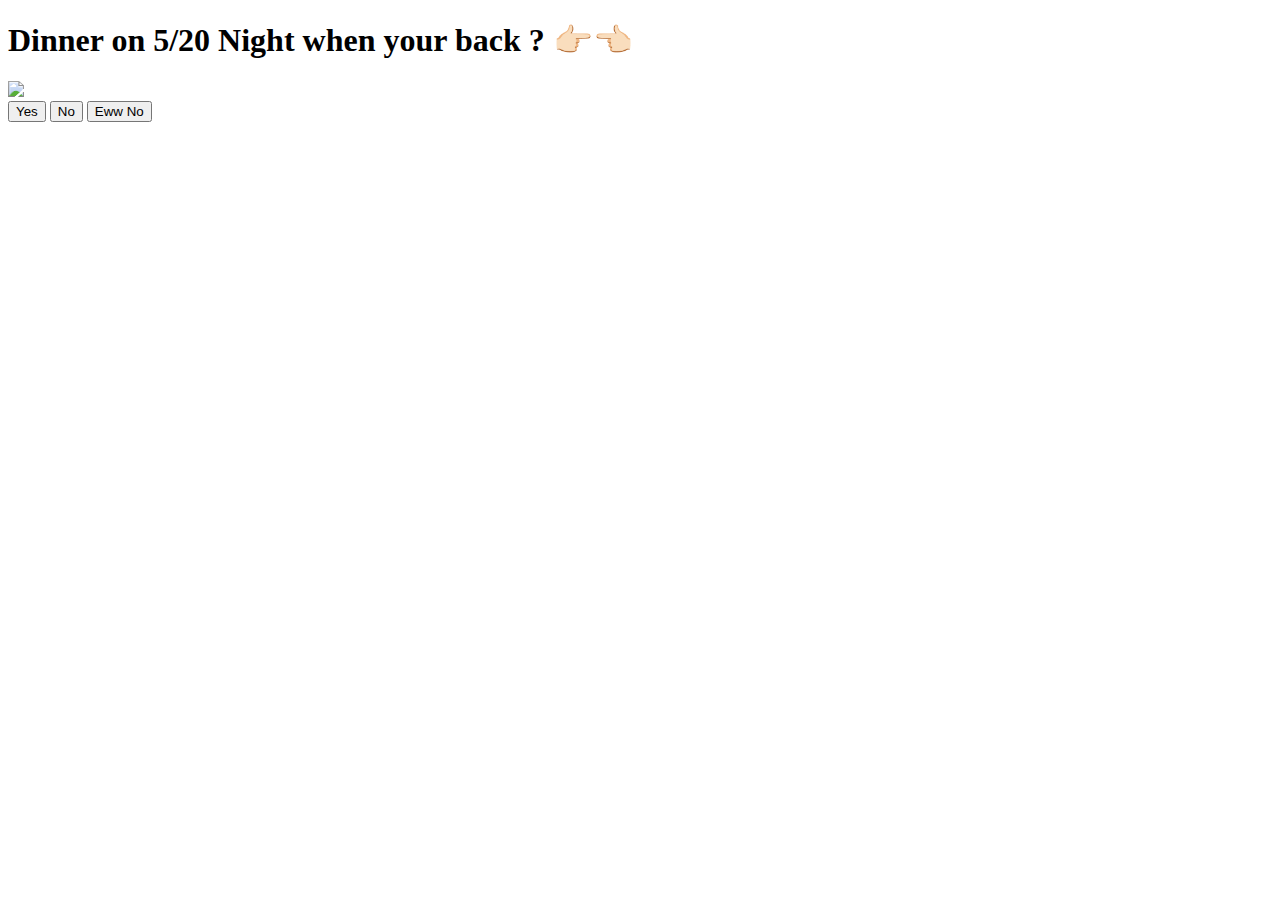
==== index.html @ ed6fb9ff "Create index.html" ====
<!DOCTYPE html>
<html>
    <head>
        <link rel="stylesheet" href="styles.css">
        <title>Peter's invite</title>

    </head> 
    <body>
        <div class="container">
                <h1 class = "header_text">Dinner on 5/20 Night when your back ? 👉🏻👈🏻</h1>
		
            </div>
            <div class="gif_container">
                <img src="giphy.gif">
            </div>
            <div class = "buttons">
                <button class="btn" id = "yesButton" onclick="nextPage()">Yes</button>
                <button class="btn" id="noButton" onmouseover="moveButton()" onclick="moveButton()">No</button>
		<button class="btn" id="ewButton" onmouseover="moveButton()" onclick="moveButton()">Eww No</button>
                <script>
                    function nextPage() {
                        window.location.href = "yes.html";
                    }
                    
                    function moveButton() {
                        var x = Math.random() * (window.innerWidth - document.getElementById('noButton').offsetWidth) - 85;
                        var y = Math.random() * (window.innerHeight - document.getElementById('noButton').offsetHeight) - 40;
                        document.getElementById('noButton').style.left = `${x}px`;
                        document.getElementById('noButton').style.top = `${y}px`;
			
			var x = Math.random() * (window.innerWidth - document.getElementById('noButton').offsetWidth) - 55;
                        var y = Math.random() * (window.innerHeight - document.getElementById('noButton').offsetHeight) - 30;
			document.getElementById('ewButton').style.left = `${x}px`;
                        document.getElementById('ewButton').style.top = `${y}px`;
                    }
                </script> 
            </div>
        </div>
       
    </body> 

</html>
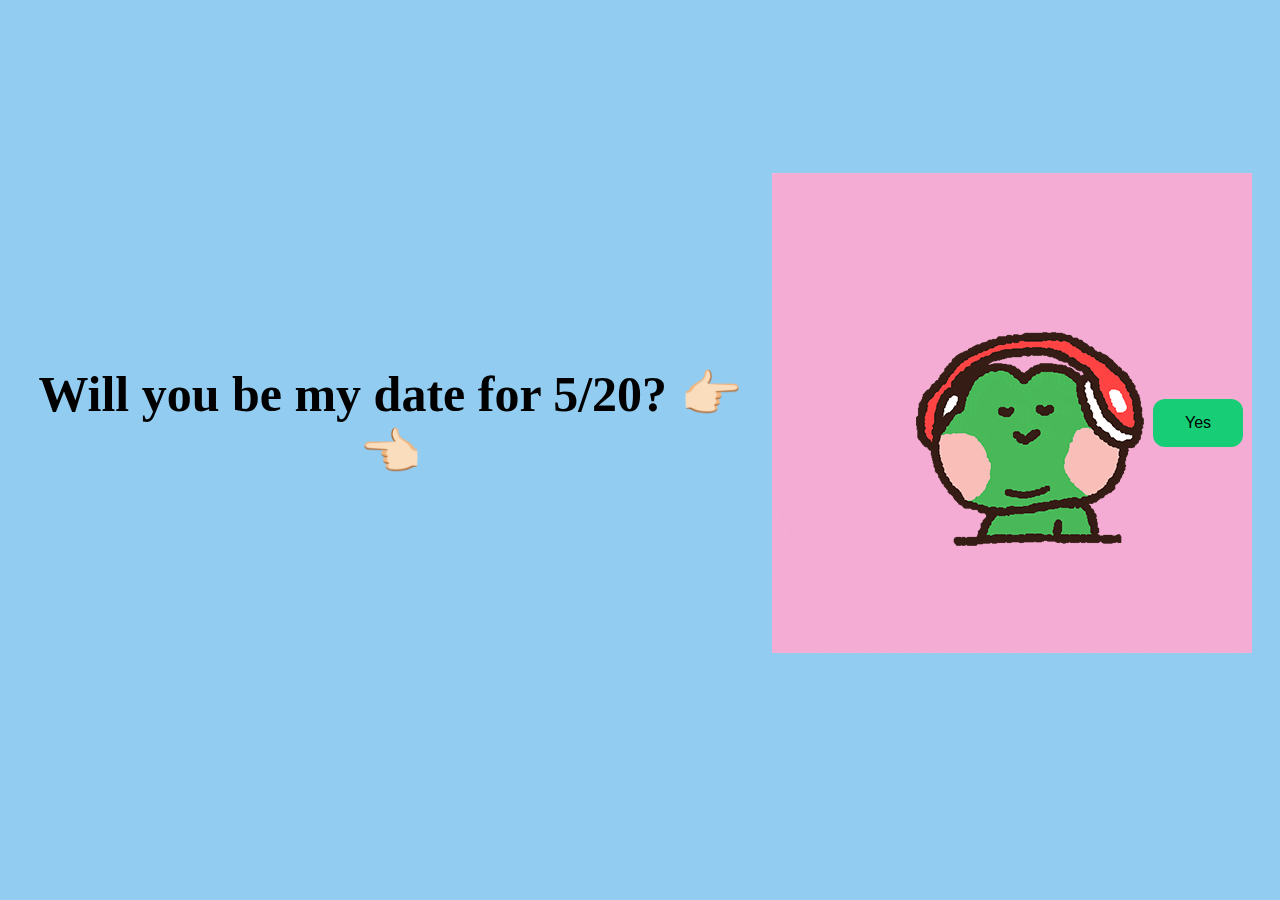
==== commit e2a9a549: "Update index.html" ====
--- a/index.html
+++ b/index.html
@@ -7,7 +7,7 @@
     </head> 
     <body>
         <div class="container">
-                <h1 class = "header_text">Dinner on 5/20 Night when your back ? 👉🏻👈🏻</h1>
+                <h1 class = "header_text">Will you be my date for 5/20? 👉🏻👈🏻</h1>
 		
             </div>
             <div class="gif_container">
--- a/styles.css
+++ b/styles.css
@@ -0,0 +1,102 @@
+body {
+    display: flex;
+    justify-content: center;
+    align-items: center;
+    height: 90vh;
+    background-color: #92ccf1;
+}
+
+#noButton {
+    position: absolute;
+    margin-left: 150px;
+    transition: 0.5s;
+}
+
+#ewButton {
+    position: absolute;
+    margin-left: 150px;
+    transition: 0.5s;
+
+}
+
+#yesButton {
+    position: absolute;
+    margin-right: 150px;
+}
+
+.header_text {
+    font-family: 'cursive';
+    font-size: 50px;
+    font-weight: bold;
+    color: black;
+    text-align: center;
+    margin-top: 20px;
+    margin-bottom: 0px;
+}
+
+.buttons {
+    display: flex;
+    flex-direction: row;
+    justify-content: center;
+    align-items: center;
+    margin-top: 20px;
+    margin-left: 20px;
+}
+
+.btn {
+    background-color: #17cd75;
+    color: black;
+    padding: 15px 32px;
+    text-align: center;
+    display: inline-block;
+    font-size: 16px;
+    margin: 4px 2px;
+    cursor: pointer;
+    border: none;
+    border-radius: 12px;
+    transition: background-color 0.3s ease;
+}
+
+.gif_container {
+    display: flex;
+    justify-content: center;
+    align-items: center;
+}
+
+@media only screen and (max-width: 320px) and (max-height: 568px) {
+    body {
+        height: 100vh;
+    }
+
+    .header_text {
+        font-size: 20px;
+    }
+
+    img {
+        height: 60vh;
+    }
+
+    .btn {
+        padding: 10px 18px;
+        font-size: 12px;
+    }
+}
+
+@media only screen and (max-width: 414px) and (max-height: 736px) {
+    body {
+        height: 90vh;
+    }
+
+    .header_text {
+        font-size: 28px;
+    }
+
+    img {
+        height: 60vh;
+    }
+
+    .btn {
+        padding: 15px 25px;
+        font-size: 14px;
+    }
+}
